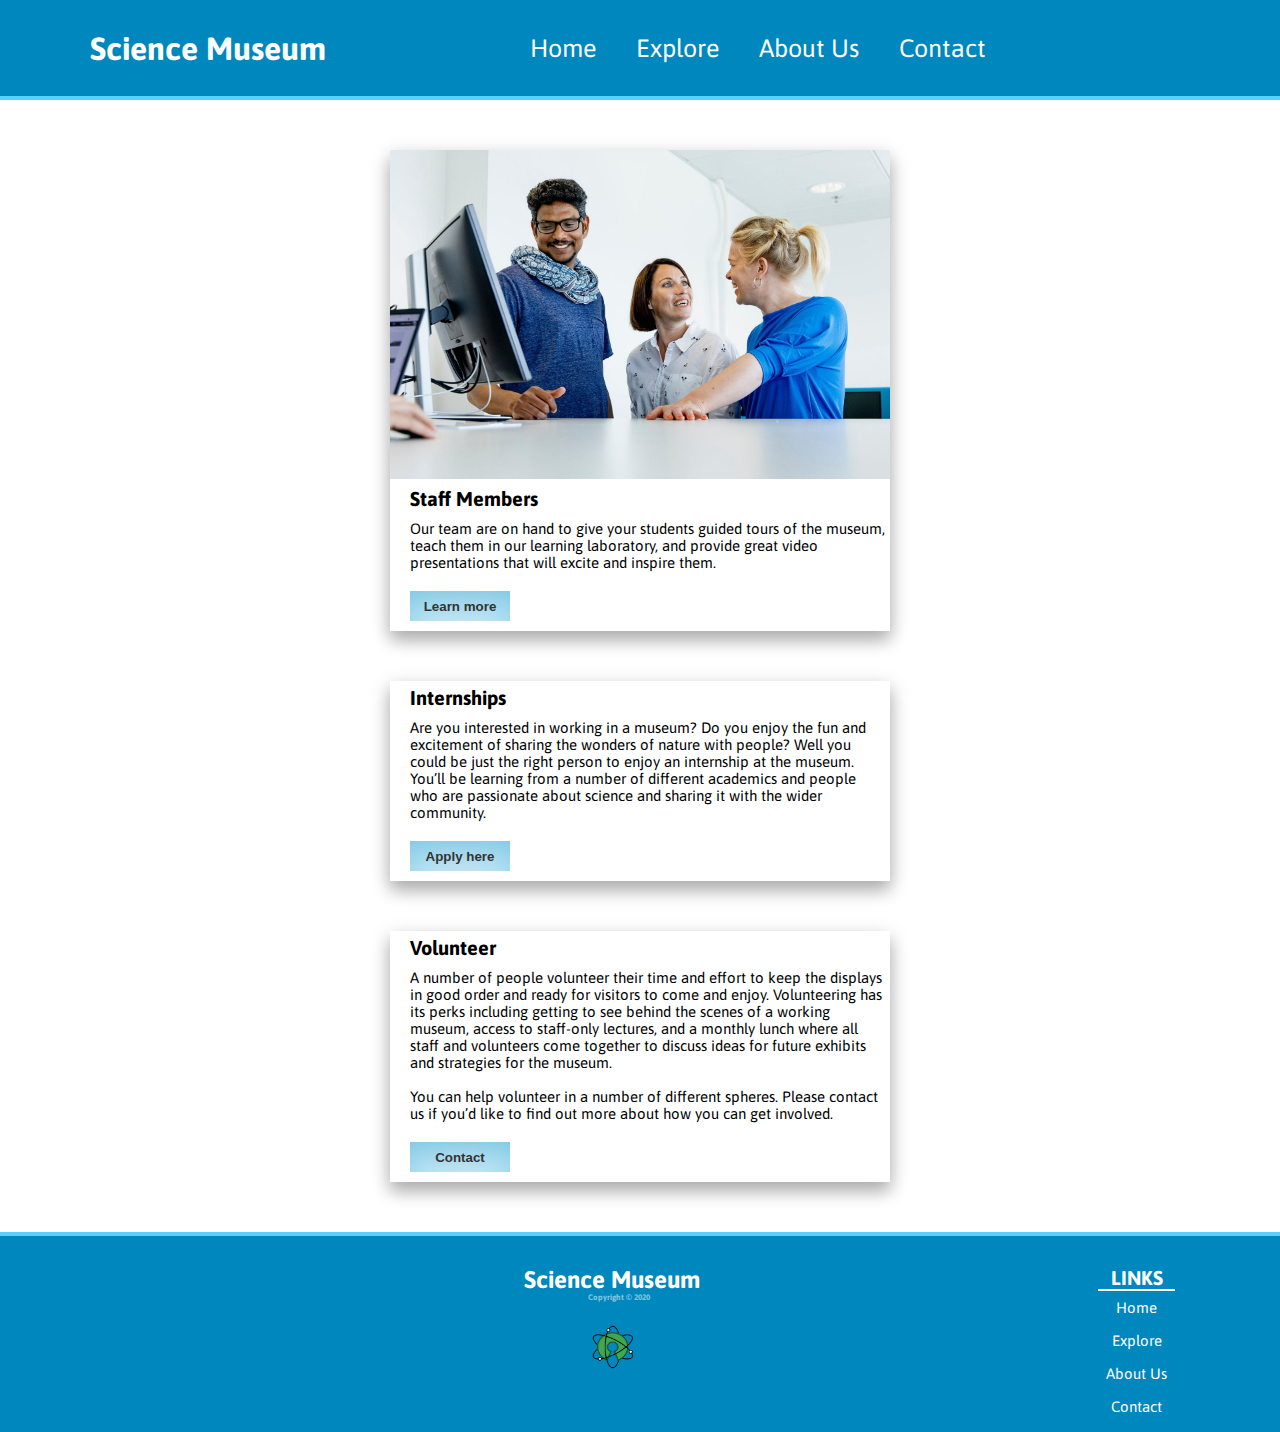
==== about.html @ abe20572 "xd" ====
<!DOCTYPE html>
<html lang="en">
<head>
  <link rel="stylesheet" href="https://cdnjs.cloudflare.com/ajax/libs/font-awesome/5.15.1/css/all.min.css" integrity="sha512-+4zCK9k+qNFUR5X+cKL9EIR+ZOhtIloNl9GIKS57V1MyNsYpYcUrUeQc9vNfzsWfV28IaLL3i96P9sdNyeRssA==" crossorigin="anonymous" />
    <meta charset="UTF-8">
    <meta name="viewport" content="width=device-width, initial-scale=1.0">
    <link rel="stylesheet" href="style.css">
    <title>Home</title>   
</head>

<body>

    <!-- Navbar -->
    
    <div class="navbar">
      <div class="container flex">
      <h1>Science Museum</h1>
      <div class="desktop">
      <ul>
        <li><a href="index.html">Home</a></li>
        <li><a href="explore.html">Explore</a></li>
        <li><a href="about.html">About Us</a></li>
        <li><a href="contact.html">Contact</a></li>
      </ul>
    </div>
        <nav>
            <div class="menu-wrap">
              <input type="checkbox" class="toggler">
              <div class="hamburger"><div></div></div>
              <div class="menu">
              <div>
              <div>
              <ul>
                <li><a href="index.html">Home</a></li>
                <li><a href="explore.html">Explore</a></li>
                <li><a href="about.html">About Us</a></li>
                <li><a href="contact.html">Contact</a></li>
              </ul>
            </nav>
            </div>
            </div>
            </div>
            </div>
          </div>                        
    </div>


    <!-- About us -->

    <section class="about">
      
          <div>    
          <img src="images/staff.jpg" alt="social gathering of staff members">
          <h1>Staff Members</h1>
          <p>Our team are on hand to give your students guided tours of the museum, teach them in our learning laboratory, and provide great video presentations that will excite and inspire them.</p>
          <button>Learn more</button>

      </div>
      </div>
    </section>

    <section class="about">
      
        <div>
          <h1>Internships</h1>
          <p>Are you interested in working in a museum? Do you enjoy the fun and excitement of sharing the wonders of nature with people? Well you could be just the right person to enjoy an internship at the museum.
            You’ll be learning from a number of different academics and people who are passionate about science and sharing it with the wider community.</p>
          <button>Apply here</button>
      </div>
      </div>
    </section>

    <section class="about">
        
        <div>
          <h1>Volunteer</h1>
          <p>A number of people volunteer their time and effort to keep the displays in good order and ready for visitors to come and enjoy. Volunteering has its perks including getting to see behind the scenes of a working museum, access to staff-only lectures, and a monthly lunch where all staff and volunteers come together to discuss ideas for future exhibits and strategies for the museum.
           <br><br> You can help volunteer in a number of different spheres. Please contact us if you’d like to find out more about how you can get involved.</p>
          <button>Contact</button>
      </div>
      </div>
    </section>

   
   

    <!-- footer -->

<footer class="footer">
    <div class="container grid grid-1">
  
      <div class="socials">
        <a href="https://www.instagram.com/matskrane/"><i class="fab fa-instagram fa-2x"></i></a>
        <a href="https://twitter.com/noroff"><i class="fab fa-twitter fa-2x"></i></a>
        <a href="https://www.facebook.com/mats.liankrane/"><i class="fab fa-facebook fa-2x"></i></a>
      </div>
  
      
      <div class="header">
      <h1>Science Museum</h1> 
        
        <p>Copyright &copy; 2020</p>
        <img class="logo" src="images/logo.png">
      </div>
  
      
      <div class="links">
      <ul>
        <h2>LINKS</h2>
        <li><a href="index.html">Home</a></li>
        <li><a href="explore.html">Explore</a></li>
        <li><a href="about.html">About Us</a></li>
        <li><a href="contact.html">Contact</a></li>
      </ul>
    </div>
      
    </div>
  </footer>
  
  </body>
  </html>
---- style.css ----
@import url('https://fonts.googleapis.com/css2?family=Asap&display=swap');

:root {
    --primary-color: rgba(89, 208, 255, 0.90);
    --overlay-color: rgba(0, 135, 189, 0.90);
    --menu-speed: 0.75s; 
}

* {
    box-sizing: border-box;
    margin: 0;
    padding: 0;
}

body {
    font-family: 'Asap', sans-serif;
    color: #000000;
}

ul {
    list-style-type: none;
}

a {
    text-decoration: none;
}

img {
    max-width: 100%;
}

/*navbar*/

.navbar {
    height: 100px;
    background-color: #0087BD;
    border-bottom: solid#59D0FF;
    border-width: 4px;
    padding-left: 10px;
    padding-right: 10px;
}

.container {
    max-width: 1100px;
    margin: 0 auto;
    overflow: auto;
}

.flex {
    display: flex;
    justify-content: space-between;
    height: 100%;
    align-items: center;   
}


.desktop ul {
    display: flex;
}

.desktop a {
    color: #fff;
}

.desktop a:hover {
    color: #fff;
    border-bottom: solid#fff;
}

.desktop li {
    font-size: 25px;
    padding: 20px;
}

.navbar h1 {
    color: #fff;
}


/* Menu */

.menu-wrap {
    position: fixed;
    top: 0%;
    right: 0%;
    z-index: 1;
}

.menu-wrap .toggler {
    position: absolute;
    top: 20px;
    right: 25px;
    z-index: 2;
    cursor: pointer;
    width: 50px;
    height: 50px;
    opacity: 0;
}

.menu-wrap .hamburger {
    position: absolute;
    top: 20px;
    right: 25px;
    z-index: 1;
    width: 60px;
    height: 60px;
    padding: 1rem;
    background: var(--primary-color);
    display: flex;
    align-items: center;
    justify-content: center;
}

.menu-wrap .hamburger > div {
    position: relative;
    width: 100%;
    height: 2px;
    background-color: #0087BD;
    display: flex;
    align-items: center;
    justify-content: center;
    transition: 0.4s ease;
}

/* Top and bottom lines */

.menu-wrap .hamburger > div:before,
.menu-wrap .hamburger > div:after {
    content: '';
    position: absolute;
    z-index: 1;
    top: -10px;
    width: 100%;
    height: 2px;
    background: inherit;    
}


.menu-wrap .hamburger > div:after {
    top: 10px;
}

.menu-wrap .toggler:checked + .hamburger > div {
    transform: rotate(135deg);
}

.menu-wrap .toggler:checked + .hamburger > div:before,
.menu-wrap .toggler:checked + .hamburger > div:after {
    top: 0;
    transform: rotate(90deg);
}

.menu-wrap .toggler:checked ~ .menu {
    visibility: visible;
}

.menu-wrap .toggler:checked ~ .menu > div {
    transform: scale(1);
    transition-duration: var(--menu-speed);
}

.menu-wrap .toggler:checked ~ .menu > div > div {
    opacity: 1;
    transition: opacity 0.4s ease;
}

.menu-wrap .menu {
    position: fixed;
    top: 0;
    left: 0;
    width: 100%;
    height: 100%;
    visibility: hidden;
    overflow: hidden;
    display: flex;
    align-items: center;
    justify-content: center;
}

.menu-wrap .menu > div {
    background: var(--overlay-color);
    width: 200vw;
    height: 200vw;
    display: flex;
    flex: none;
    align-items: center;
    justify-content: center;
    transform: scale(0);
    transition: all 0.4s ease;
}

.menu-wrap .menu > div > div {
    text-align: center;
    max-width: 90vw;
    max-height: 100vw;
    opacity: 0;
    transition: opacity 0.4s ease;
}

.menu-wrap .menu > div > div > ul > li {
    list-style: none;
    color: #fff;
    font-size: 1.5rem;
    padding: 1rem;
}

.menu-wrap .menu > div > div > ul > li > a {
    color: inherit;
    text-decoration: none;
    transition: color 0.4s ease;
}

/* Showscase */


.showcase {
    max-width: 500px;
    margin: auto;
    margin-top: 50px;
    margin-bottom: 50px;
    align-content: center;
    justify-content: center;
}

.showcase-form {    
    position: relative;
    align-content: center;   
}

.showcase-form h2 {
    color: #333;
    padding-left: 20px;
}

.showcase-form p {
    color: #333;
    margin-top: 15px;
}

.showcase-form h3 {
    color: #333;
    margin-top: 15px;
    padding-left: 20px;
}


.card {
    background-color: #fff;
    color: #333;
    box-shadow: rgba(89, 208, 255, 0.70) 0px 30px 60px -12px inset, rgba(0, 0, 0, 0.3) 0px 18px 36px -18px inset;
    padding: 20px;
    margin: 15px;
}


/* Showcase 2 */

.flexbox {
    text-align: center;
    align-content: center;
    margin: auto;        
}
.showcase2 {
    margin: 15px;
}

.showcase h2 {
    color: #333;
}

.showcase2 h3 {
    color: #536A73;
    font-weight: bold;
    padding: 10px;
    box-shadow: rgba(89, 208, 255, 0.70) 0px 30px 60px -12px inset, rgba(0, 0, 0, 0.3) 0px 18px 36px -18px inset; 
    max-width: auto;
}

.showcase2 img {
    align-content: center;
    max-width: 100%;
    margin-bottom: 30px;
    box-shadow: 0 4px 8px 0 rgba(0, 0, 0, 0.2), 0 6px 20px 0 rgba(0, 0, 0, 0.19); 
}

.desktop1 {
    max-width: 500px;
}

/* footer */

.footer {
    background-color: #0087BD;
    height: 200px;
    text-align: center;
    padding-top: 30px;
    border-top: solid#59D0FF;
    border-width: 4px;
}


.socials a {
    color: #fff;
    padding: 10px;
    display: block;
    margin-left: 15px;
}

.footer h2 {
    border-bottom: solid#fff;
    font-size: 20px;
    border-width: 2px;
}

.footer .header {
    color: #fff;
    display: inline-block;
    font-weight: bolder;
    font-size: 12px;
}


.footer .links {
    color: #fff;
    margin-right: 15px;
}

.links a {
    color: #fff;
}

.footer .logo {
    width: 50px;
    height: 50px;
    margin-top: 20px;   
}

.footer .header p {
    font-size: 8px;
    opacity: 50%;
    color: #fff;
}


.footer li {
    padding: 8px;
    font-size: 15px;
}
 

.grid-1 {
    max-width: 1100px;
    grid-template-columns: 1fr 1fr 1fr;
    display: flex;
    align-content: center;
    justify-content: space-between;
    margin: auto;
}


/* About us */


.about {
    margin: auto;  
    justify-content: center;
    align-content: center;
    box-shadow: 0 10px 15px 0 rgba(0, 0, 0, 0.2), 0 6px 20px 0 rgba(0, 0, 0, 0.19);
    margin-top: 50px;
    margin-bottom: 50px;
    max-width: 500px; 
}



.about h1, p {
    margin-left: 20px;
    margin-right: 5px;
}

.about h1 {
    font-size: 20px;
    margin-top: 5px;
}

.about p {
    font-size: 15px;
    margin-top: 10px;
    margin-bottom: 10px;
}

.about img {
    max-width: 100%;
}

.about button {
    width: 100px;
    height: 30px;
    box-shadow: rgba(89, 208, 255, 0.70) 0px 30px 60px -12px inset, rgba(0, 0, 0, 0.3) 0px 18px 36px -18px inset;
    margin-left: 20px;
    margin-top: 10px;
    margin-bottom: 10px;
    color:#333;
    font-weight: bolder;
    border: none;
}

/* what can we offer */

.visit {
    margin-top: 30px;
    margin-bottom: 50px;
}

.visit h3 {
    max-width: 350px;
    font-size: 35px;
    font-weight: bolder;
    border-bottom: solid #536A73;
    color: #536A73;
    border-width: 2px;
    margin: auto;
    text-align: center;
    margin-bottom: 50px;
}



.visit p {
    font-weight: bold;
    font-size: 20px;
    color: #536A73;
    padding-top: 10px;
}

.grid-2 {
    max-width: 600px;
    grid-template-columns: repeat(2, 1fr);
    margin: auto;
    display: grid;
    align-items: center;
    justify-content: space-between;
    gap: 40px;
    color: #0087BD;      
}


.text-center {
    text-align: center;
}



/* Explore */

.showcase-explore {
    max-width: 700px;
    margin: auto;
    margin-top: 20px;
    margin-bottom: 30px;
    align-content: center;
    justify-content: center;
}


.showcase-explore .card-2 {
    margin: 25px;
    box-shadow: rgba(112, 60, 0, 0.70) 0px 30px 60px -12px inset, rgba(0, 0, 0, 0.3) 0px 18px 36px -18px inset;
}

.showcase-explore p {
    margin: 10px auto;
}

.showcase-explore img {
    max-width: 100%;
}

.showcase-explore h2 {
    font-size: 20px;
    font-weight: bolder;
}

.showcase-explore h3 {
    font-weight: bold;
    color: #333;
    font-size: 17px;
}

.showcase-explore h4 {
    font-weight: bold;
    color: #333;
    font-size: 17px;
    margin-top: 15px;
    margin-bottom: 10px;
    border-bottom: solid #536A73;
    border-width: 1px;
}

.showcase-explore .header p {
    font-weight: normal;
}

.text-card {
    padding-right: 10px;
    padding-left: 10px;
}



/* Contact page */

.grid-3 {
    grid-template-columns: repeat(1fr);
    max-width: 900px;
    display: grid;
}


.contact .maps {
    width: 95%;
    margin: auto;
    margin-top: 30px;
    margin-bottom: 30px;
    box-shadow: rgba(89, 208, 255, 0.70) 0px 30px 60px -12px inset, rgba(0, 0, 0, 0.3) 0px 18px 36px -18px inset;
}

.contact p {
    margin: auto;
    padding: 10px;   
}


.contact h2 {
    font-weight: 600;
    padding: 10px;
    font-size: 20px;
}

/*contact form */


.contact-form {
    width: 95%;
    padding: 40px;
    box-shadow: rgba(89, 208, 255, 0.70) 0px 30px 60px -12px inset, rgba(0, 0, 0, 0.3) 0px 18px 36px -18px inset; 
    margin: auto;
    margin-bottom: 50px;   
}

.contact-form h1 {
    font-size: 30px;
    color: #333;
    font-weight: 500;
}

.contact-form .input {
    position: relative;
    width: 100%;
    margin-top: 10px;
}

.contact-form .input input,
.contact-form .input textarea {
    width: 100%;
    padding: 5px 0;
    font-size: 16px;
    margin: 10px 0;
    border: none;
    border-bottom: 2px solid #536A73;
    outline: none;
    resize: none;
}

.contact-form .input span {
    position: absolute;
    left: 0;
    padding: 5px 0;
    font-size: 16px;
    margin: 10px 0;
    pointer-events: none;
    transition: 0.5s;
}

.contact-form .input input:focus ~ span,
.contact-form .input input:valid ~ span, 
.contact-form .input textarea:focus ~ span, 
.contact-form .input textarea:valid ~ span {
    color: red;
    font-size: 12px;
    transform: translateY(-20px);
}

.contact-form .input  input[type="submit"] {
    width: 100px;
    background: #59D0FF;
    color: #333;
    border: none;
    cursor: pointer;
    padding: 18px;
    font-size: 18px;
}



@media (min-width:700px) {

    .menu-wrap {
        visibility: hidden;
    }
    
    .showcase-form h2 {
        font-size: 30px;
    }

    .showcase-form h3 {
        font-size: 25px;
    }

    .showcase-form p {
        font-size: 20px;
    }
    

    .showcase-explore h2 {
        font-size: 30px;
    }

    .showcase-explore h3 {
        font-size: 23px;
    }

    .showcase-explore h4 {
        font-size: 22px;
    }
    

    .showcase-explore p {
        font-size: 20px;
    }
}

@media (max-width:700px) {
    
    .navbar .desktop a   {
        visibility: hidden;
        display: none;
    }

    .navbar .menu ul {
        visibility: visible;
    }
    

}


@media (min-width:1000px) {

    .flexbox {
        display: grid;
        grid-template-columns: 1fr 1fr 1fr;           
    }

    .flexbox .desktop1 {
        padding: 20px;
        line-height: 30px;
    }
        
}
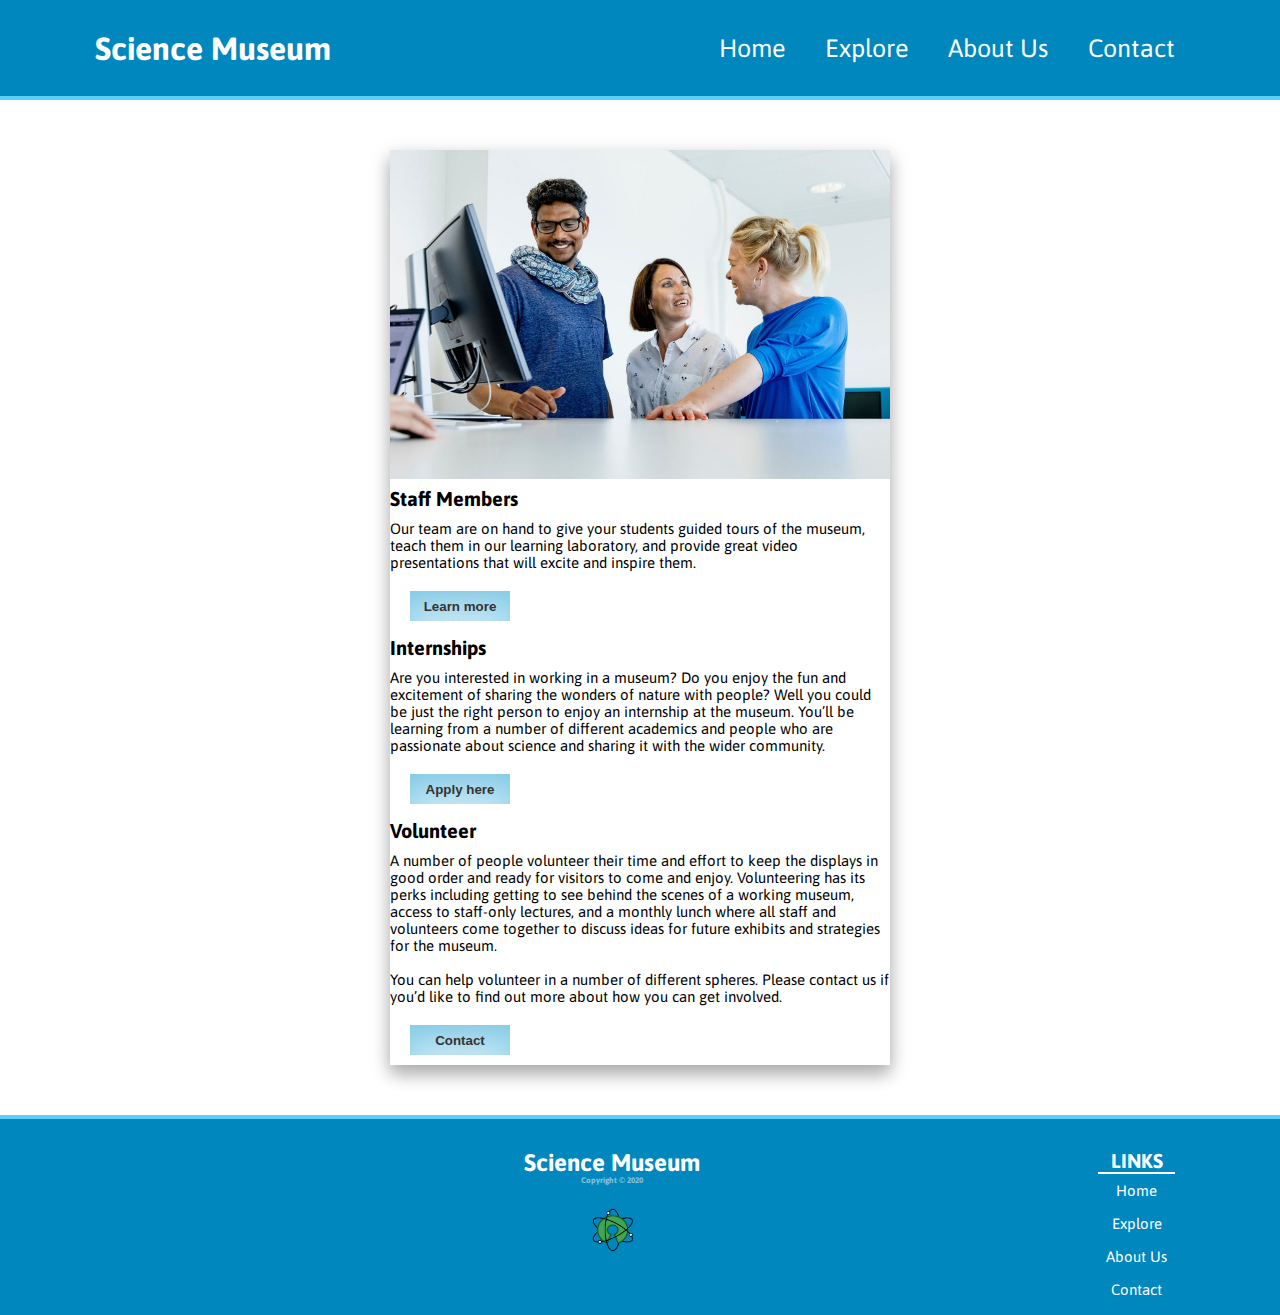
==== commit 0ef98b5a: "xd" ====
--- a/about.html
+++ b/about.html
@@ -22,7 +22,8 @@
         <li><a href="about.html">About Us</a></li>
         <li><a href="contact.html">Contact</a></li>
       </ul>
-    </div>
+      </div>
+
         <nav>
             <div class="menu-wrap">
               <input type="checkbox" class="toggler">
@@ -49,35 +50,25 @@
 
     <section class="about">
       
-          <div>    
+      <div>    
           <img src="images/staff.jpg" alt="social gathering of staff members">
           <h1>Staff Members</h1>
           <p>Our team are on hand to give your students guided tours of the museum, teach them in our learning laboratory, and provide great video presentations that will excite and inspire them.</p>
           <button>Learn more</button>
-
       </div>
-      </div>
-    </section>
-
-    <section class="about">
-      
-        <div>
+          <div>
           <h1>Internships</h1>
           <p>Are you interested in working in a museum? Do you enjoy the fun and excitement of sharing the wonders of nature with people? Well you could be just the right person to enjoy an internship at the museum.
-            You’ll be learning from a number of different academics and people who are passionate about science and sharing it with the wider community.</p>
+          You’ll be learning from a number of different academics and people who are passionate about science and sharing it with the wider community.</p>
           <button>Apply here</button>
       </div>
-      </div>
-    </section>
-
-    <section class="about">
-        
-        <div>
+      <div>
           <h1>Volunteer</h1>
           <p>A number of people volunteer their time and effort to keep the displays in good order and ready for visitors to come and enjoy. Volunteering has its perks including getting to see behind the scenes of a working museum, access to staff-only lectures, and a monthly lunch where all staff and volunteers come together to discuss ideas for future exhibits and strategies for the museum.
-           <br><br> You can help volunteer in a number of different spheres. Please contact us if you’d like to find out more about how you can get involved.</p>
+          <br><br> You can help volunteer in a number of different spheres. Please contact us if you’d like to find out more about how you can get involved.</p>
           <button>Contact</button>
       </div>
+  
       </div>
     </section>
 
--- a/style.css
+++ b/style.css
@@ -37,7 +37,6 @@
     border-bottom: solid#59D0FF;
     border-width: 4px;
     padding-left: 10px;
-    padding-right: 10px;
 }
 
 .container {
@@ -235,6 +234,7 @@
 .showcase-form p {
     color: #333;
     margin-top: 15px;
+    padding-left: 20px;
 }
 
 .showcase-form h3 {
@@ -373,10 +373,6 @@
 
 
 
-.about h1, p {
-    margin-left: 20px;
-    margin-right: 5px;
-}
 
 .about h1 {
     font-size: 20px;
@@ -512,7 +508,6 @@
 
 .grid-3 {
     grid-template-columns: repeat(1fr);
-    max-width: 900px;
     display: grid;
 }
 
@@ -521,19 +516,22 @@
     width: 95%;
     margin: auto;
     margin-top: 30px;
-    margin-bottom: 30px;
+    margin-bottom: 100px;
     box-shadow: rgba(89, 208, 255, 0.70) 0px 30px 60px -12px inset, rgba(0, 0, 0, 0.3) 0px 18px 36px -18px inset;
+    max-width: 900px;
 }
 
 .contact p {
-    margin: auto;
-    padding: 10px;   
+    margin-left: 10px;
+    padding-bottom: 10px;
+       
 }
 
 
 .contact h2 {
     font-weight: 600;
-    padding: 10px;
+    margin-top: 10px;
+    margin-left: 10px;
     font-size: 20px;
 }
 
@@ -545,7 +543,8 @@
     padding: 40px;
     box-shadow: rgba(89, 208, 255, 0.70) 0px 30px 60px -12px inset, rgba(0, 0, 0, 0.3) 0px 18px 36px -18px inset; 
     margin: auto;
-    margin-bottom: 50px;   
+    margin-bottom: 100px;
+    max-width: 900px;   
 }
 
 .contact-form h1 {
@@ -601,13 +600,28 @@
     font-size: 18px;
 }
 
+.desktop ul {
+    text-align: right;
+}
 
 
 @media (min-width:700px) {
 
     .menu-wrap {
         visibility: hidden;
-    }
+        display: none;
+    }
+    .menu {
+        visibility: hidden;
+        display: none;
+    }
+    nav {
+        visibility: hidden;
+        display: none;
+    }
+
+
+
     
     .showcase-form h2 {
         font-size: 30px;
@@ -642,16 +656,13 @@
 
 @media (max-width:700px) {
     
-    .navbar .desktop a   {
+    .navbar .desktop    {
         visibility: hidden;
         display: none;
     }
 
-    .navbar .menu ul {
-        visibility: visible;
-    }
     
-
+    
 }
 
 
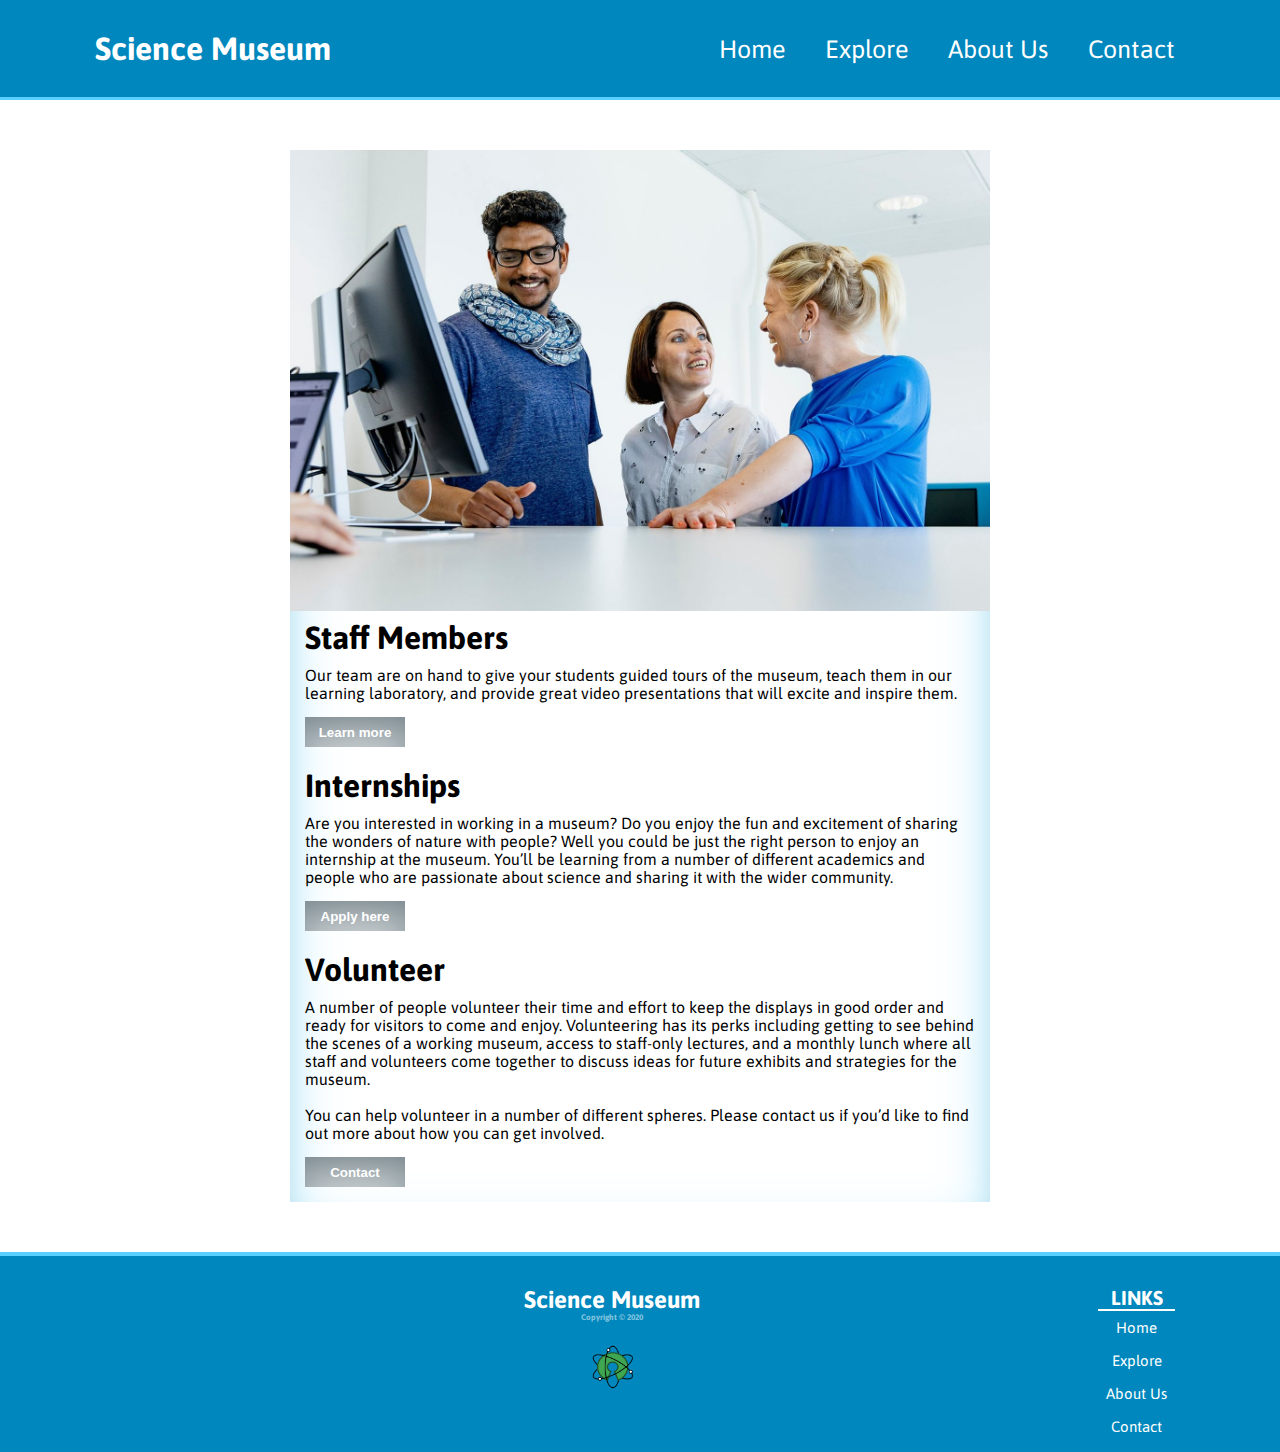
==== commit dd5512b3: "xd" ====
--- a/about.html
+++ b/about.html
@@ -68,7 +68,8 @@
           <br><br> You can help volunteer in a number of different spheres. Please contact us if you’d like to find out more about how you can get involved.</p>
           <button>Contact</button>
       </div>
-  
+
+ 
       </div>
     </section>
 
--- a/style.css
+++ b/style.css
@@ -35,7 +35,7 @@
     height: 100px;
     background-color: #0087BD;
     border-bottom: solid#59D0FF;
-    border-width: 4px;
+    border-width: 3px;
     padding-left: 10px;
 }
 
@@ -365,24 +365,25 @@
     margin: auto;  
     justify-content: center;
     align-content: center;
-    box-shadow: 0 10px 15px 0 rgba(0, 0, 0, 0.2), 0 6px 20px 0 rgba(0, 0, 0, 0.19);
     margin-top: 50px;
     margin-bottom: 50px;
-    max-width: 500px; 
-}
-
-
+    max-width: 700px; 
+    box-shadow: rgba(89, 208, 255, 0.70) 0px 30px 60px -12px inset, rgba(0, 0, 0, 0.3) 0px 18px 36px -18px inset;
+}
+
+
+.container .grid-3 {
+    margin: 15px;
+}
 
 
 .about h1 {
-    font-size: 20px;
-    margin-top: 5px;
+    padding: 5px 15px;
 }
 
 .about p {
-    font-size: 15px;
-    margin-top: 10px;
-    margin-bottom: 10px;
+    padding: 5px 15px;
+
 }
 
 .about img {
@@ -392,11 +393,11 @@
 .about button {
     width: 100px;
     height: 30px;
-    box-shadow: rgba(89, 208, 255, 0.70) 0px 30px 60px -12px inset, rgba(0, 0, 0, 0.3) 0px 18px 36px -18px inset;
-    margin-left: 20px;
+    box-shadow: rgba(83, 106, 115, 0.70) 0px 30px 60px -12px inset, rgba(0, 0, 0, 0.3) 0px 18px 36px -18px inset;
+    margin-left: 15px;
     margin-top: 10px;
-    margin-bottom: 10px;
-    color:#333;
+    margin-bottom: 15px;
+    color: #fff;
     font-weight: bolder;
     border: none;
 }
@@ -518,16 +519,18 @@
     margin-top: 30px;
     margin-bottom: 100px;
     box-shadow: rgba(89, 208, 255, 0.70) 0px 30px 60px -12px inset, rgba(0, 0, 0, 0.3) 0px 18px 36px -18px inset;
-    max-width: 900px;
+    max-width: 700px;
 }
 
 .contact p {
     margin-left: 10px;
-    padding-bottom: 10px;
-       
-}
-
-
+    padding-bottom: 10px;     
+}
+
+.contact a {
+    font-size: 15px;
+}
+ 
 .contact h2 {
     font-weight: 600;
     margin-top: 10px;
@@ -544,7 +547,7 @@
     box-shadow: rgba(89, 208, 255, 0.70) 0px 30px 60px -12px inset, rgba(0, 0, 0, 0.3) 0px 18px 36px -18px inset; 
     margin: auto;
     margin-bottom: 100px;
-    max-width: 900px;   
+    max-width: 700px;   
 }
 
 .contact-form h1 {
@@ -600,10 +603,6 @@
     font-size: 18px;
 }
 
-.desktop ul {
-    text-align: right;
-}
-
 
 @media (min-width:700px) {
 
@@ -652,6 +651,34 @@
     .showcase-explore p {
         font-size: 20px;
     }
+
+    .visit h3 {
+        font-size: 35px;
+        max-width: 500px;
+    }
+
+    .visit p {
+        font-size: 23px;
+    }
+
+    .contact h2 {
+        font-size: 23px;
+    }
+
+    .contact p {
+        font-size: 17px;
+    }
+
+    .contact a {
+        font-size: 17px;
+    }
+
+
+    .about p {
+        font-size: px;
+    }
+
+
 }
 
 @media (max-width:700px) {
@@ -661,6 +688,7 @@
         display: none;
     }
 
+
     
     
 }
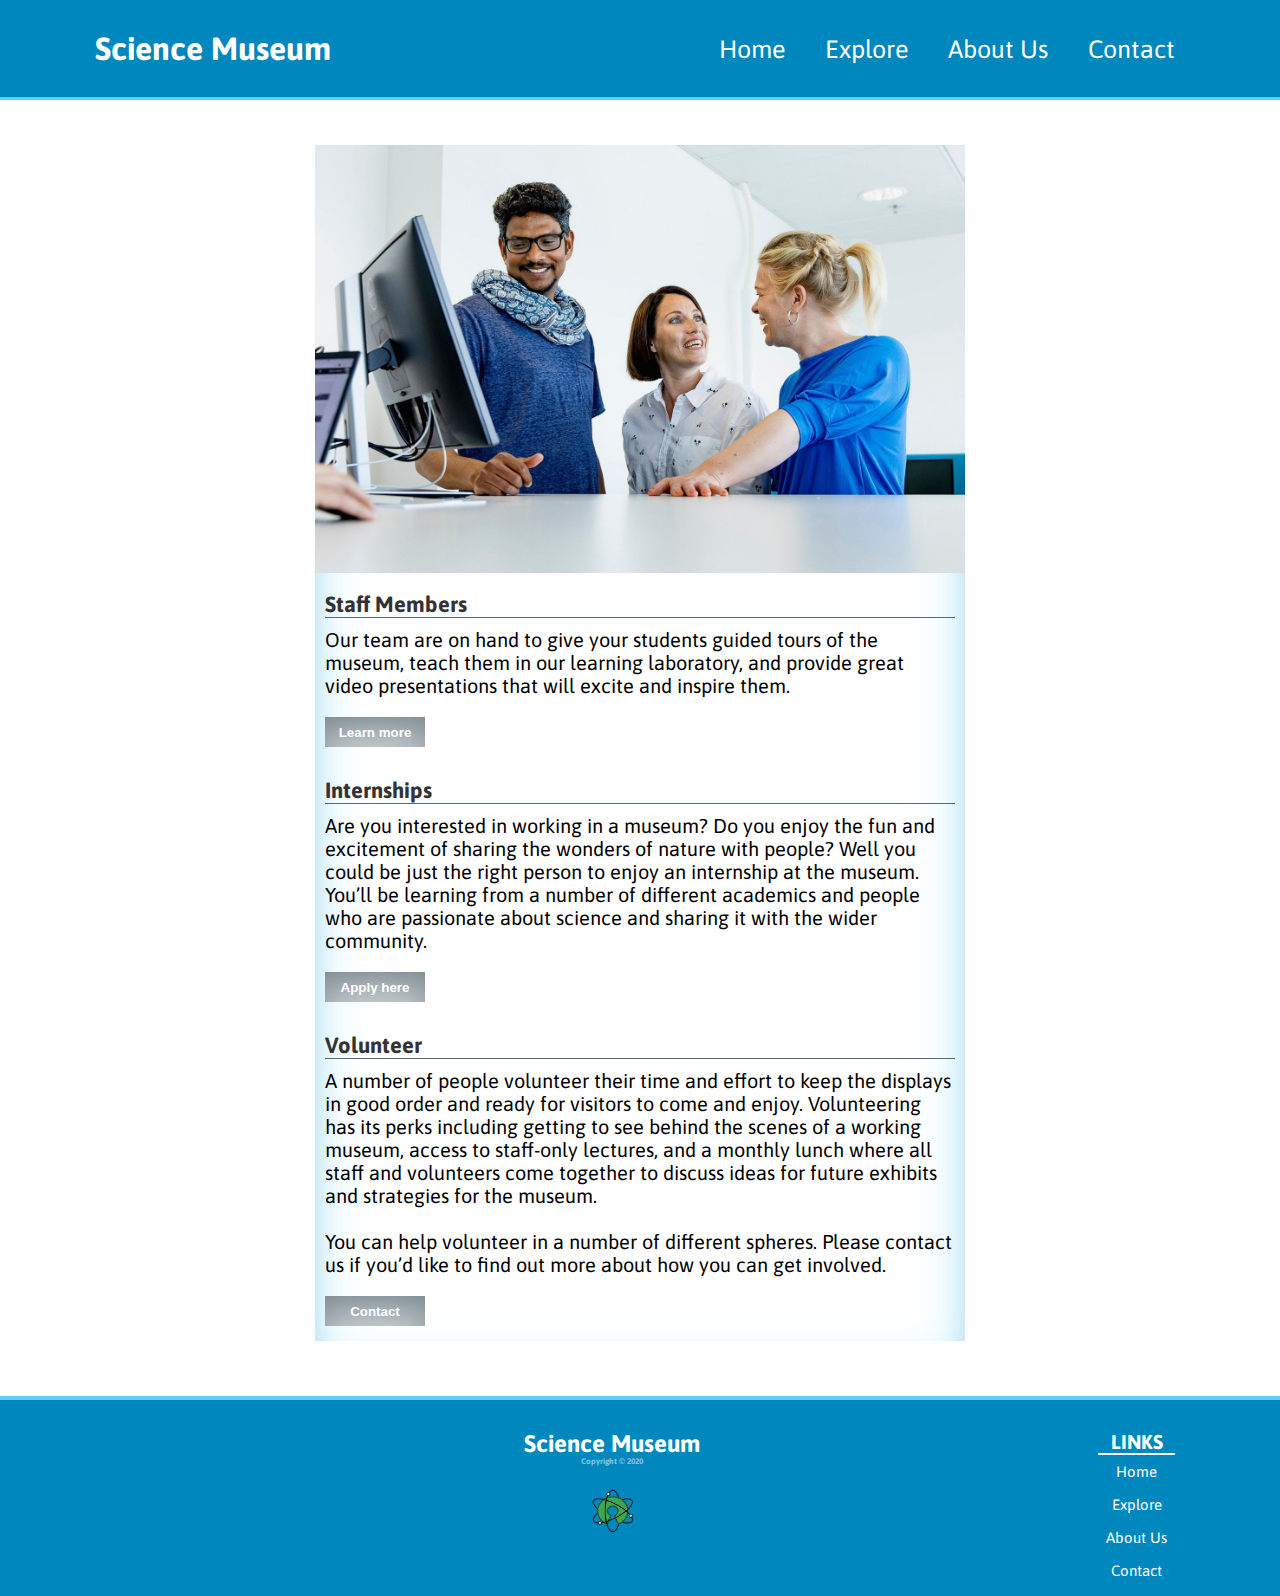
==== commit 5470606c: "xd" ====
--- a/about.html
+++ b/about.html
@@ -48,30 +48,28 @@
 
     <!-- About us -->
 
-    <section class="about">
-      
-      <div>    
-          <img src="images/staff.jpg" alt="social gathering of staff members">
-          <h1>Staff Members</h1>
-          <p>Our team are on hand to give your students guided tours of the museum, teach them in our learning laboratory, and provide great video presentations that will excite and inspire them.</p>
+
+
+    <section class="showcase-explore">
+      <div class="container grid grid-1">
+      <div class="showcase-explore card-2">       
+        <img src="images/staff.jpg" alt="social gathering of staff members">
+      <div class="text-card">
+        <h4>Staff Members</h4>
+        <p>Our team are on hand to give your students guided tours of the museum, teach them in our learning laboratory, and provide great video presentations that will excite and inspire them.</p>
           <button>Learn more</button>
-      </div>
-          <div>
-          <h1>Internships</h1>
-          <p>Are you interested in working in a museum? Do you enjoy the fun and excitement of sharing the wonders of nature with people? Well you could be just the right person to enjoy an internship at the museum.
+        <h4>Internships</h4>
+        <p>Are you interested in working in a museum? Do you enjoy the fun and excitement of sharing the wonders of nature with people? Well you could be just the right person to enjoy an internship at the museum.
           You’ll be learning from a number of different academics and people who are passionate about science and sharing it with the wider community.</p>
           <button>Apply here</button>
-      </div>
-      <div>
-          <h1>Volunteer</h1>
-          <p>A number of people volunteer their time and effort to keep the displays in good order and ready for visitors to come and enjoy. Volunteering has its perks including getting to see behind the scenes of a working museum, access to staff-only lectures, and a monthly lunch where all staff and volunteers come together to discuss ideas for future exhibits and strategies for the museum.
+        <h4>Volunteer</h4>
+        <p>A number of people volunteer their time and effort to keep the displays in good order and ready for visitors to come and enjoy. Volunteering has its perks including getting to see behind the scenes of a working museum, access to staff-only lectures, and a monthly lunch where all staff and volunteers come together to discuss ideas for future exhibits and strategies for the museum.
           <br><br> You can help volunteer in a number of different spheres. Please contact us if you’d like to find out more about how you can get involved.</p>
           <button>Contact</button>
       </div>
-
- 
       </div>
-    </section>
+      </div>
+      </section>
 
    
    
--- a/style.css
+++ b/style.css
@@ -361,40 +361,11 @@
 /* About us */
 
 
-.about {
-    margin: auto;  
-    justify-content: center;
-    align-content: center;
-    margin-top: 50px;
-    margin-bottom: 50px;
-    max-width: 700px; 
-    box-shadow: rgba(89, 208, 255, 0.70) 0px 30px 60px -12px inset, rgba(0, 0, 0, 0.3) 0px 18px 36px -18px inset;
-}
-
-
-.container .grid-3 {
-    margin: 15px;
-}
-
-
-.about h1 {
-    padding: 5px 15px;
-}
-
-.about p {
-    padding: 5px 15px;
-
-}
-
-.about img {
-    max-width: 100%;
-}
-
-.about button {
+
+.showcase-explore button {
     width: 100px;
     height: 30px;
     box-shadow: rgba(83, 106, 115, 0.70) 0px 30px 60px -12px inset, rgba(0, 0, 0, 0.3) 0px 18px 36px -18px inset;
-    margin-left: 15px;
     margin-top: 10px;
     margin-bottom: 15px;
     color: #fff;
@@ -462,7 +433,7 @@
 
 .showcase-explore .card-2 {
     margin: 25px;
-    box-shadow: rgba(112, 60, 0, 0.70) 0px 30px 60px -12px inset, rgba(0, 0, 0, 0.3) 0px 18px 36px -18px inset;
+    box-shadow: rgba(89, 208, 255, 0.70) 0px 30px 60px -12px inset, rgba(0, 0, 0, 0.3) 0px 18px 36px -18px inset;
 }
 
 .showcase-explore p {
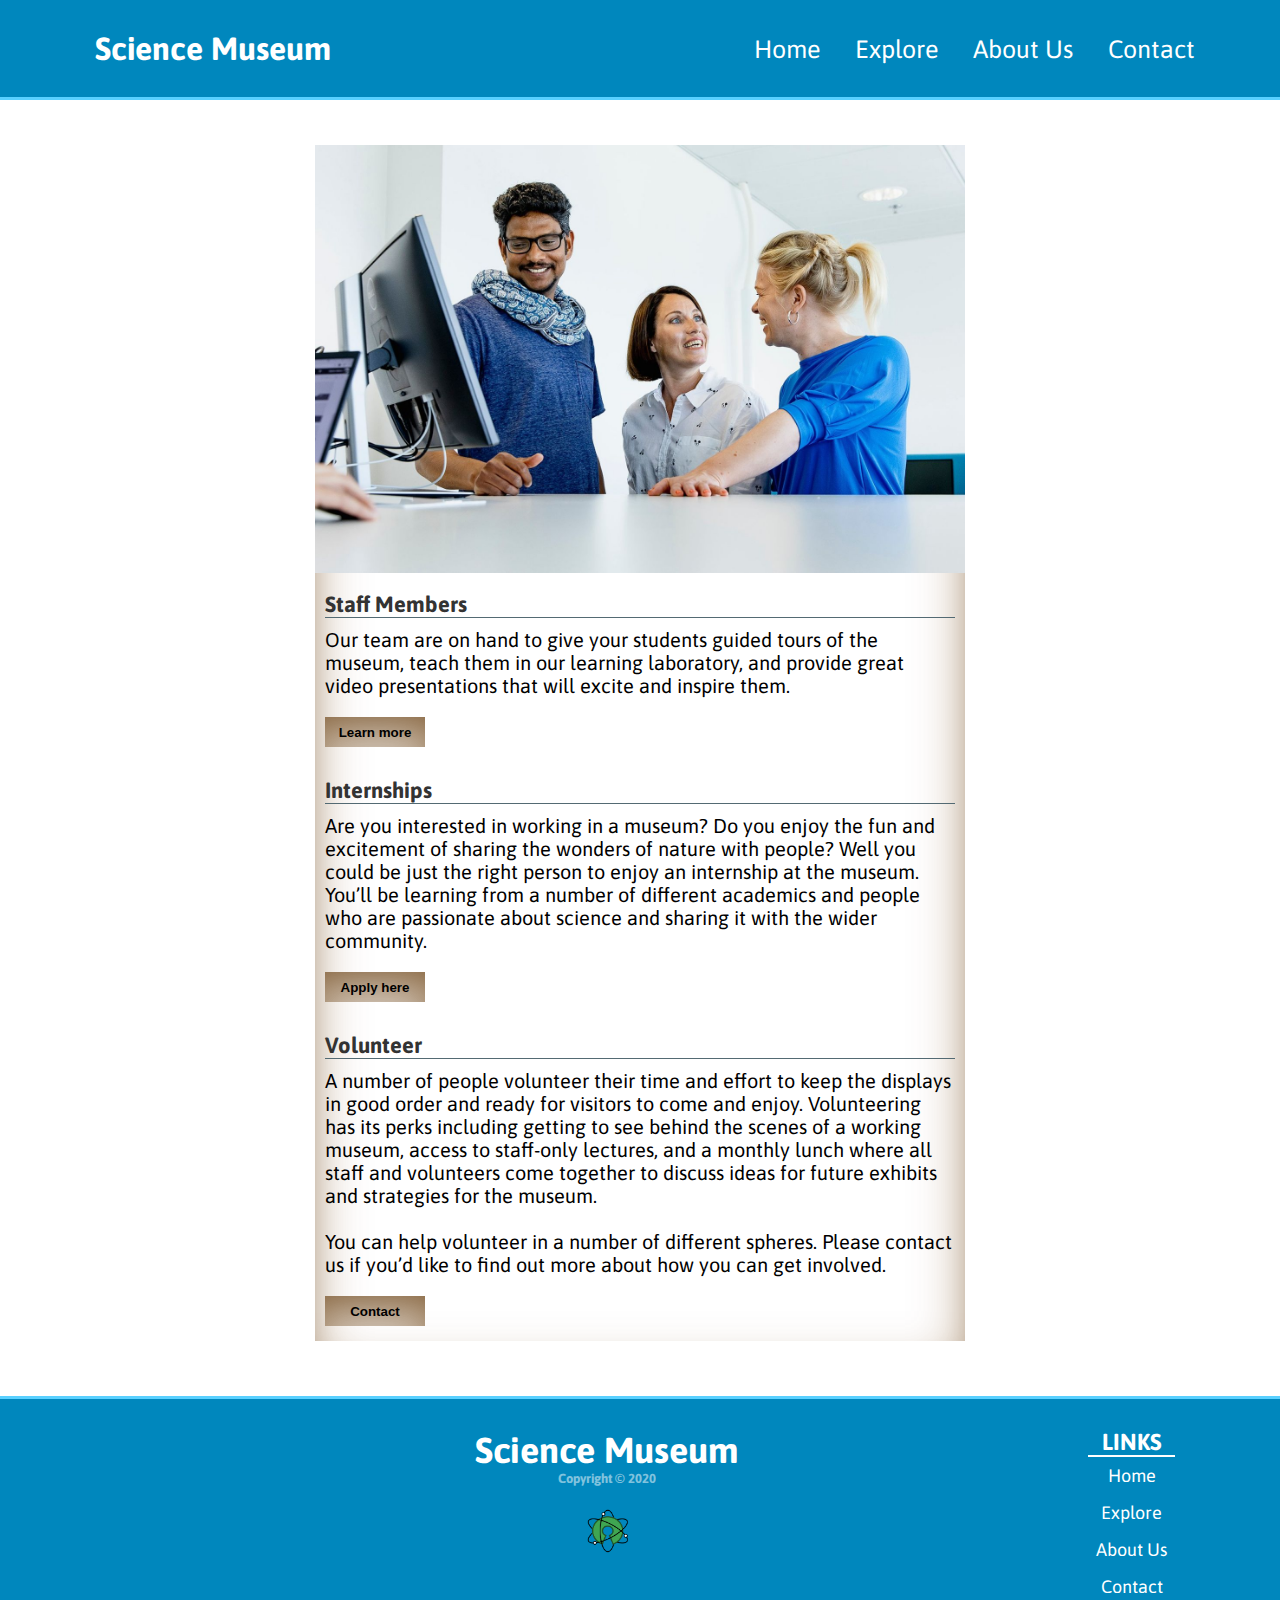
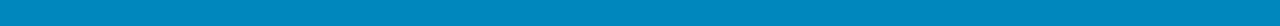
==== commit a4984319: "xd" ====
--- a/about.html
+++ b/about.html
@@ -14,7 +14,7 @@
     
     <div class="navbar">
       <div class="container flex">
-      <h1>Science Museum</h1>
+        <h1><a href="index.html">Science Museum</a></h1>
       <div class="desktop">
       <ul>
         <li><a href="index.html">Home</a></li>
@@ -65,7 +65,7 @@
         <h4>Volunteer</h4>
         <p>A number of people volunteer their time and effort to keep the displays in good order and ready for visitors to come and enjoy. Volunteering has its perks including getting to see behind the scenes of a working museum, access to staff-only lectures, and a monthly lunch where all staff and volunteers come together to discuss ideas for future exhibits and strategies for the museum.
           <br><br> You can help volunteer in a number of different spheres. Please contact us if you’d like to find out more about how you can get involved.</p>
-          <button>Contact</button>
+          <button><a href="contact.html">Contact</a></button>
       </div>
       </div>
       </div>
@@ -87,7 +87,7 @@
   
       
       <div class="header">
-      <h1>Science Museum</h1> 
+      <h1><a href="index.html">Science Museum</a></h1> 
         
         <p>Copyright &copy; 2020</p>
         <img class="logo" src="images/logo.png">
--- a/style.css
+++ b/style.css
@@ -68,11 +68,12 @@
 
 .desktop li {
     font-size: 25px;
-    padding: 20px;
-}
-
-.navbar h1 {
-    color: #fff;
+    padding-left: 35px;
+}
+
+.navbar h1 a {
+    color: #fff;
+    padding-right: 100px;
 }
 
 
@@ -295,7 +296,7 @@
     text-align: center;
     padding-top: 30px;
     border-top: solid#59D0FF;
-    border-width: 4px;
+    border-width: 3px;
 }
 
 
@@ -312,11 +313,16 @@
     border-width: 2px;
 }
 
-.footer .header {
+.footer .header  {
     color: #fff;
     display: inline-block;
     font-weight: bolder;
     font-size: 12px;
+}
+
+.footer .header a {
+    color: #fff;
+
 }
 
 
@@ -365,13 +371,17 @@
 .showcase-explore button {
     width: 100px;
     height: 30px;
-    box-shadow: rgba(83, 106, 115, 0.70) 0px 30px 60px -12px inset, rgba(0, 0, 0, 0.3) 0px 18px 36px -18px inset;
+    box-shadow: rgba(112, 60, 0, 0.70) 0px 30px 60px -12px inset, rgba(0, 0, 0, 0.3) 0px 18px 36px -18px inset;
     margin-top: 10px;
     margin-bottom: 15px;
-    color: #fff;
+    color: #000000;
     font-weight: bolder;
     border: none;
 }
+.showcase-explore button a {
+    color: #000000;
+}
+
 
 /* what can we offer */
 
@@ -433,7 +443,7 @@
 
 .showcase-explore .card-2 {
     margin: 25px;
-    box-shadow: rgba(89, 208, 255, 0.70) 0px 30px 60px -12px inset, rgba(0, 0, 0, 0.3) 0px 18px 36px -18px inset;
+    box-shadow: rgba(112, 60, 0, 0.70) 0px 30px 60px -12px inset, rgba(0, 0, 0, 0.3) 0px 18px 36px -18px inset;
 }
 
 .showcase-explore p {
@@ -489,7 +499,7 @@
     margin: auto;
     margin-top: 30px;
     margin-bottom: 100px;
-    box-shadow: rgba(89, 208, 255, 0.70) 0px 30px 60px -12px inset, rgba(0, 0, 0, 0.3) 0px 18px 36px -18px inset;
+    box-shadow: rgba(112, 60, 0, 0.70) 0px 30px 60px -12px inset, rgba(0, 0, 0, 0.3) 0px 18px 36px -18px inset;
     max-width: 700px;
 }
 
@@ -515,7 +525,7 @@
 .contact-form {
     width: 95%;
     padding: 40px;
-    box-shadow: rgba(89, 208, 255, 0.70) 0px 30px 60px -12px inset, rgba(0, 0, 0, 0.3) 0px 18px 36px -18px inset; 
+    box-shadow: rgba(112, 60, 0, 0.70) 0px 30px 60px -12px inset, rgba(0, 0, 0, 0.3) 0px 18px 36px -18px inset; 
     margin: auto;
     margin-bottom: 100px;
     max-width: 700px;   
@@ -566,8 +576,8 @@
 
 .contact-form .input  input[type="submit"] {
     width: 100px;
-    background: #59D0FF;
-    color: #333;
+    box-shadow: rgba(112, 60, 0, 0.70) 0px 30px 60px -12px inset, rgba(0, 0, 0, 0.3) 0px 18px 36px -18px inset;
+    color: #000000;
     border: none;
     cursor: pointer;
     padding: 18px;
@@ -647,6 +657,30 @@
 
     .about p {
         font-size: px;
+    }
+
+    .footer .header {
+        font-size: 18px;
+    }
+
+    .footer .header p {
+        font-size: 13px;
+    }
+
+    .footer .socials {
+        font-size: 19px;
+    }
+
+    .footer {
+        height: 230px;
+    }
+
+    .footer .links h2 {
+        font-size: 23px;
+    }
+
+    .footer .links a {
+        font-size: 18px;
     }
 
 
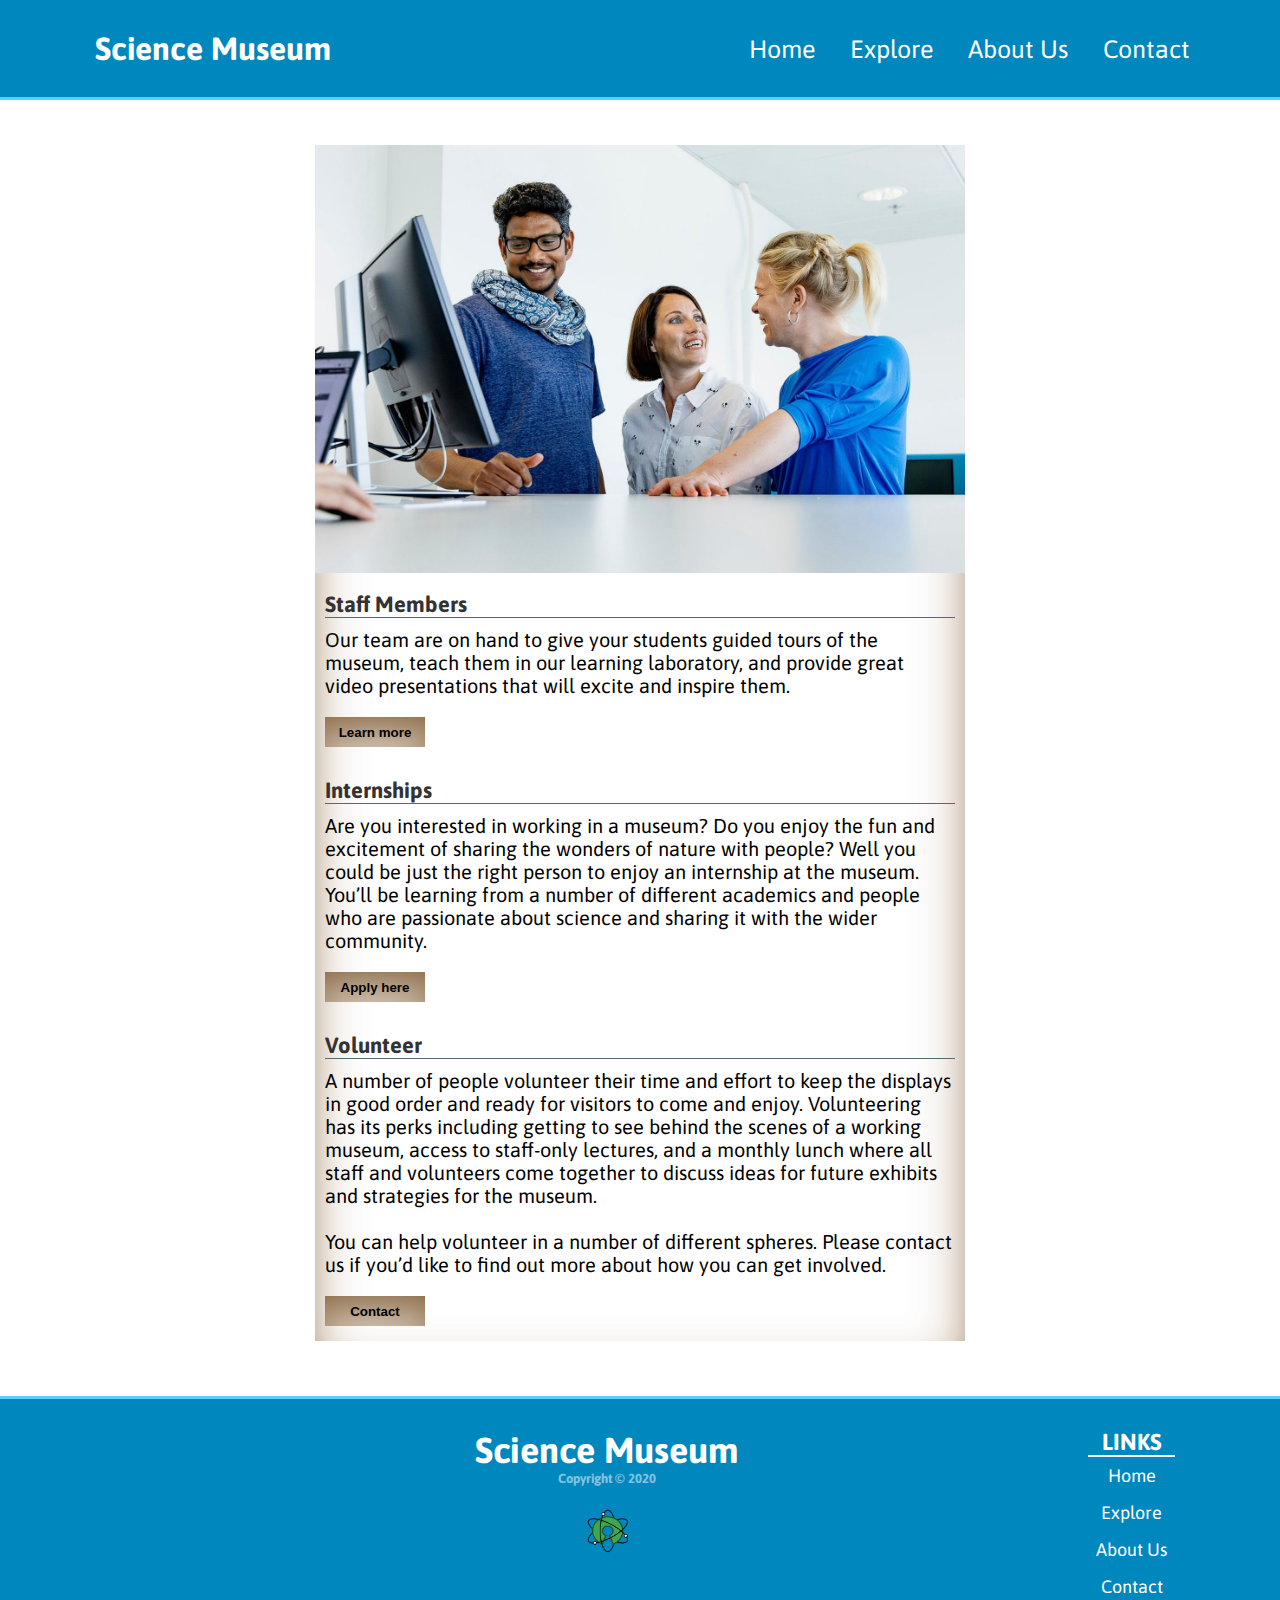
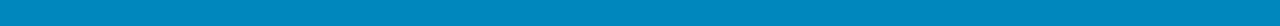
==== commit 5e82153e: "xd" ====
--- a/about.html
+++ b/about.html
@@ -4,6 +4,8 @@
   <link rel="stylesheet" href="https://cdnjs.cloudflare.com/ajax/libs/font-awesome/5.15.1/css/all.min.css" integrity="sha512-+4zCK9k+qNFUR5X+cKL9EIR+ZOhtIloNl9GIKS57V1MyNsYpYcUrUeQc9vNfzsWfV28IaLL3i96P9sdNyeRssA==" crossorigin="anonymous" />
     <meta charset="UTF-8">
     <meta name="viewport" content="width=device-width, initial-scale=1.0">
+    <meta name="author" content="Mats Krane">
+    <meta name="description" content="Community Science Museum, Perfect place for your kids to learn about science and have fun. ">
     <link rel="stylesheet" href="style.css">
     <title>Home</title>   
 </head>
--- a/style.css
+++ b/style.css
@@ -55,6 +55,7 @@
 
 .desktop ul {
     display: flex;
+    padding-right: 5px;
 }
 
 .desktop a {
@@ -73,7 +74,6 @@
 
 .navbar h1 a {
     color: #fff;
-    padding-right: 100px;
 }
 
 
@@ -180,13 +180,11 @@
 .menu-wrap .menu > div {
     background: var(--overlay-color);
     width: 200vw;
-    height: 200vw;
+    height: 300vw;
     display: flex;
     flex: none;
     align-items: center;
     justify-content: center;
-    transform: scale(0);
-    transition: all 0.4s ease;
 }
 
 .menu-wrap .menu > div > div {
@@ -603,17 +601,7 @@
 
 
     
-    .showcase-form h2 {
-        font-size: 30px;
-    }
-
-    .showcase-form h3 {
-        font-size: 25px;
-    }
-
-    .showcase-form p {
-        font-size: 20px;
-    }
+    
     
 
     .showcase-explore h2 {
@@ -710,6 +698,8 @@
         padding: 20px;
         line-height: 30px;
     }
+
         
-}
-
+        
+}
+
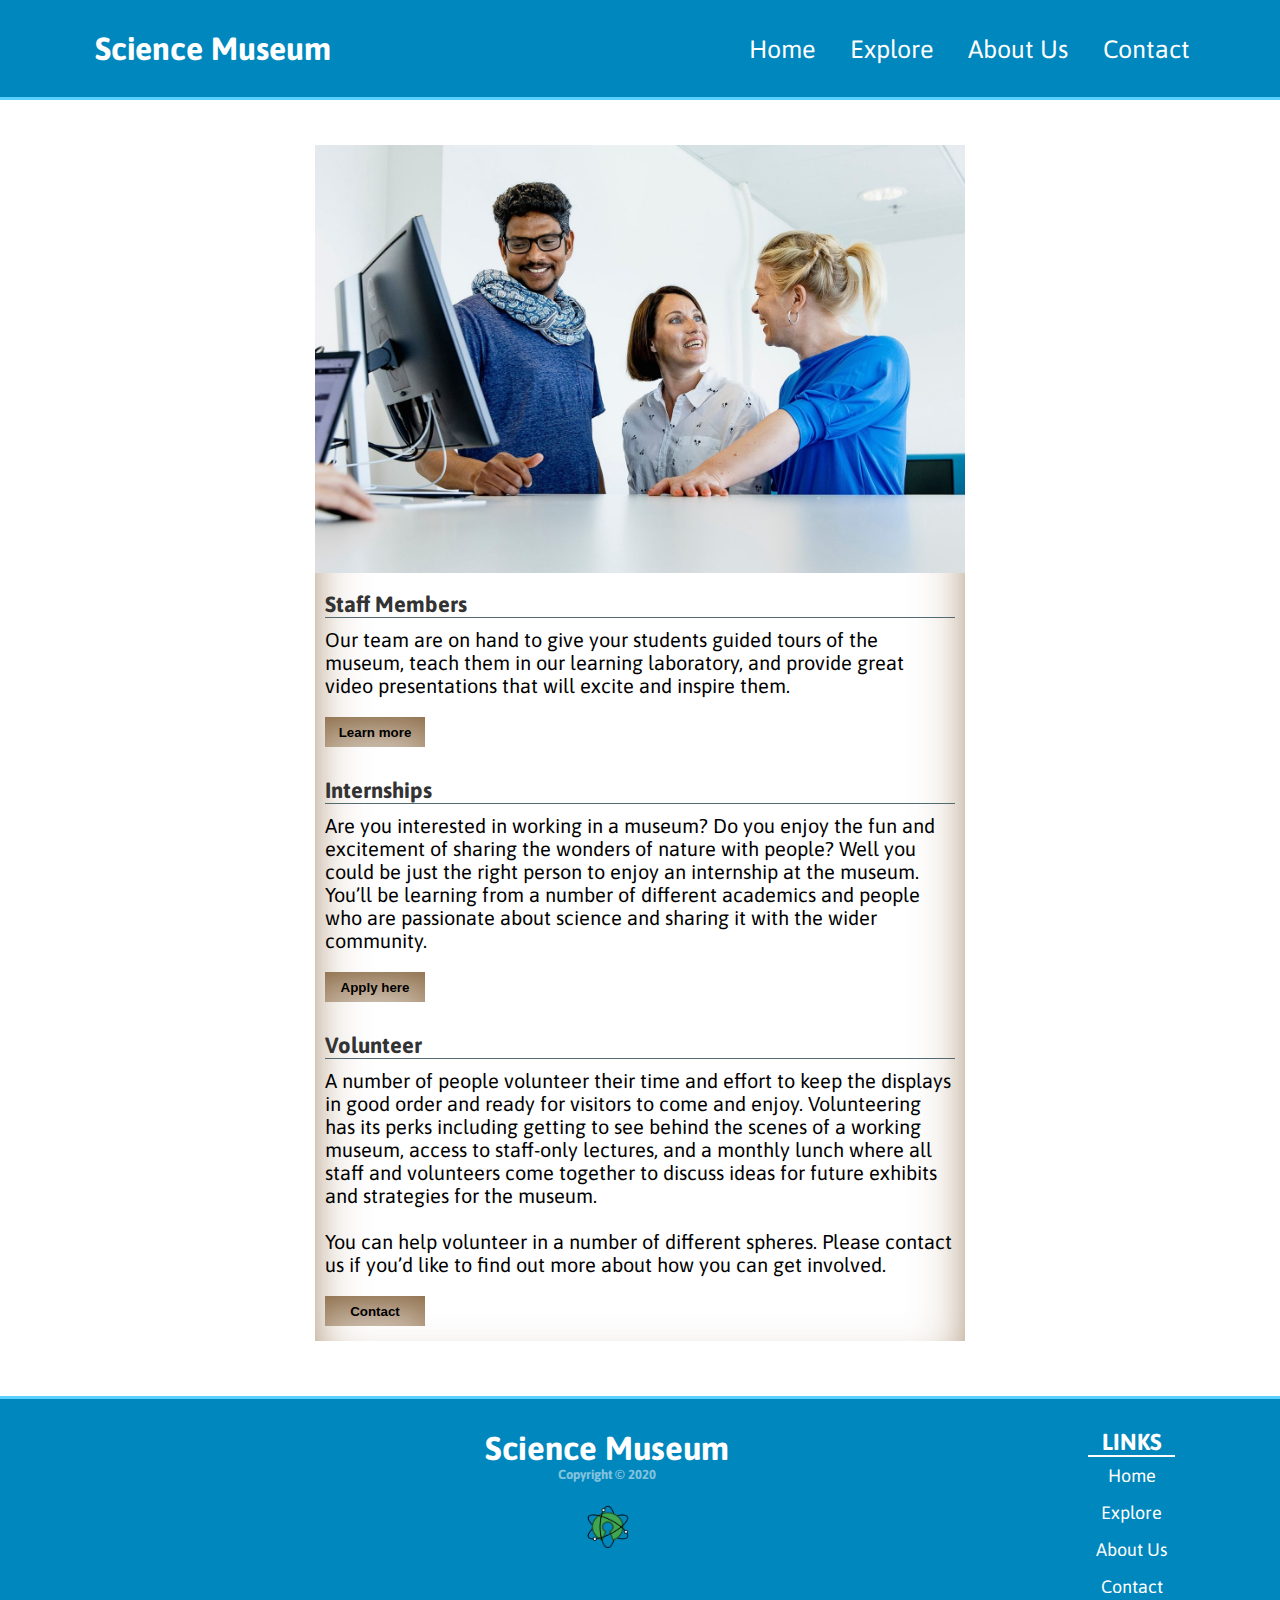
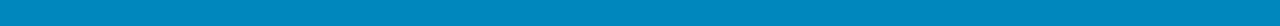
==== commit 5fa0c3b1: "xd" ====
--- a/about.html
+++ b/about.html
@@ -5,9 +5,9 @@
     <meta charset="UTF-8">
     <meta name="viewport" content="width=device-width, initial-scale=1.0">
     <meta name="author" content="Mats Krane">
-    <meta name="description" content="Community Science Museum, Perfect place for your kids to learn about science and have fun. ">
+    <meta name="description" content="Community Science Museum, Perfect place for your kids to learn about science and have fun, book school trips, birthdays and partys. Located in Bergen.">
     <link rel="stylesheet" href="style.css">
-    <title>Home</title>   
+    <title>About</title>   
 </head>
 
 <body>
@@ -82,14 +82,14 @@
     <div class="container grid grid-1">
   
       <div class="socials">
-        <a href="https://www.instagram.com/matskrane/"><i class="fab fa-instagram fa-2x"></i></a>
+        <a href="https://www.instagram.com/noroff/"><i class="fab fa-instagram fa-2x"></i></a>
         <a href="https://twitter.com/noroff"><i class="fab fa-twitter fa-2x"></i></a>
-        <a href="https://www.facebook.com/mats.liankrane/"><i class="fab fa-facebook fa-2x"></i></a>
+        <a href="https://www.facebook.com/noroff"><i class="fab fa-facebook fa-2x"></i></a>
       </div>
   
       
       <div class="header">
-      <h1><a href="index.html">Science Museum</a></h1> 
+        <h2><a href="index.html">Science Museum</a></h2> 
         
         <p>Copyright &copy; 2020</p>
         <img class="logo" src="images/logo.png">
@@ -98,7 +98,7 @@
       
       <div class="links">
       <ul>
-        <h2>LINKS</h2>
+        <h3>LINKS</h3>
         <li><a href="index.html">Home</a></li>
         <li><a href="explore.html">Explore</a></li>
         <li><a href="about.html">About Us</a></li>
--- a/style.css
+++ b/style.css
@@ -302,10 +302,10 @@
     color: #fff;
     padding: 10px;
     display: block;
-    margin-left: 15px;
-}
-
-.footer h2 {
+    margin-left: 16px;
+}
+
+.footer h3 {
     border-bottom: solid#fff;
     font-size: 20px;
     border-width: 2px;
@@ -315,7 +315,7 @@
     color: #fff;
     display: inline-block;
     font-weight: bolder;
-    font-size: 12px;
+    font-size: 15px;
 }
 
 .footer .header a {
@@ -583,6 +583,8 @@
 }
 
 
+
+
 @media (min-width:700px) {
 
     .menu-wrap {
@@ -597,13 +599,7 @@
         visibility: hidden;
         display: none;
     }
-
-
-
-    
-    
-    
-
+ 
     .showcase-explore h2 {
         font-size: 30px;
     }
@@ -648,7 +644,7 @@
     }
 
     .footer .header {
-        font-size: 18px;
+        font-size: 22px;
     }
 
     .footer .header p {
@@ -663,7 +659,7 @@
         height: 230px;
     }
 
-    .footer .links h2 {
+    .footer .links h3 {
         font-size: 23px;
     }
 
